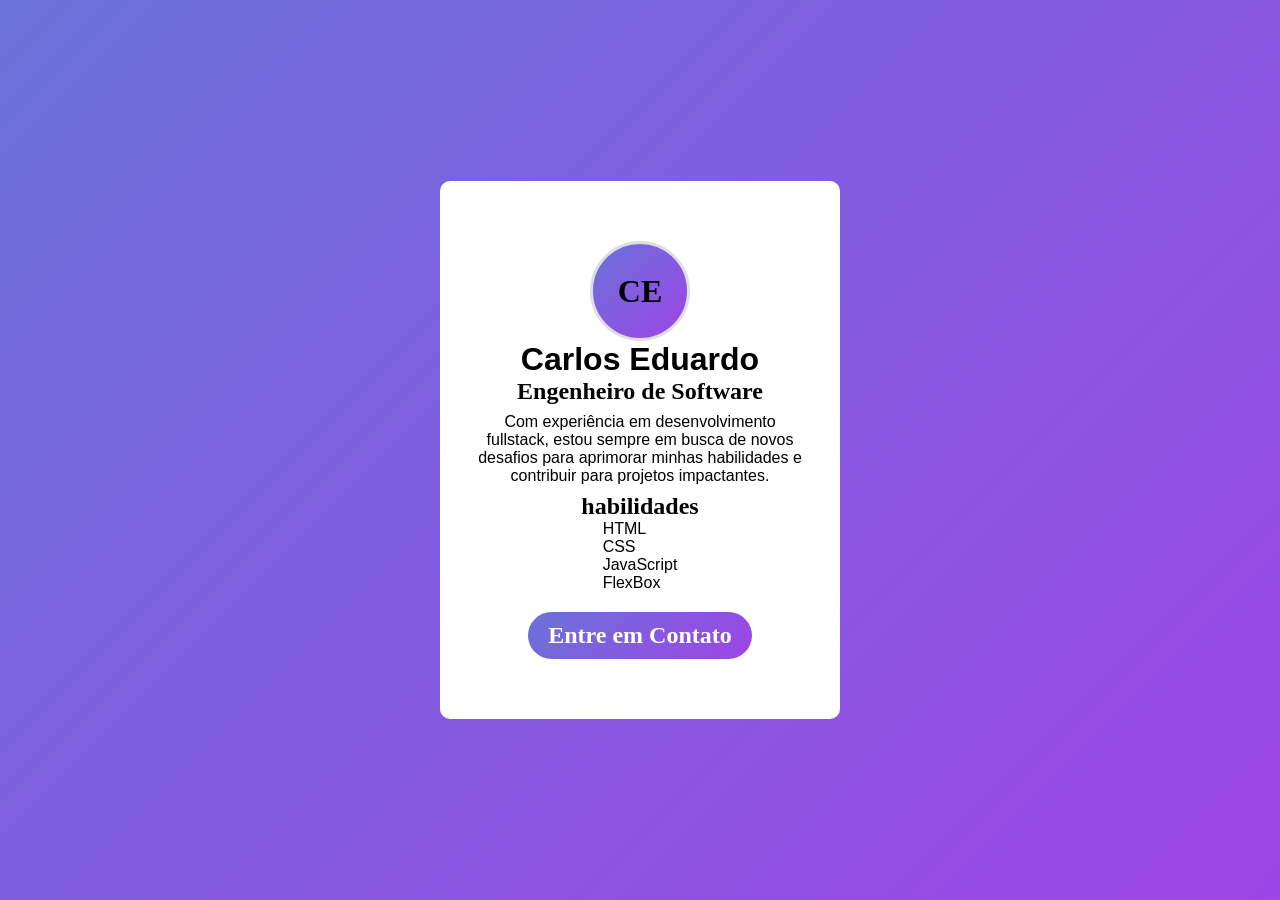
==== Aula06/atividade.html @ 96cbf03a "add complete HTML structure and CSS styling for personal profile page" ====
<!DOCTYPE html>
<html lang="en">
<head>
    <meta charset="UTF-8">
    <meta name="viewport" content="width=device-width, initial-scale=1.0">
    <link rel="stylesheet" href="../Aula06/css/estilos.css"> <!-- Link para a pasta de arquivos css -->
    <title>Engenheiro de Software - Carlos Eduardo</title>

</head>
<body>
    <div class="card">
   
        
        <div class ="icone-perfil">
            <h1>CE</h1>
        </div>


        <h1 class="Nome" >Carlos Eduardo</h1>

        <h2>Engenheiro de Software</h2>

        <p class ="descricao">
     Com experiência em desenvolvimento fullstack, estou sempre em busca de novos desafios 
    para aprimorar minhas habilidades e contribuir para projetos impactantes.
        </p>

        <h2>habilidades</h2>

        <div class="habilidades">
            <ul>
                <div>HTML</div>
                <div>CSS</div>
                <div>JavaScript</div>
                <div>FlexBox</div>
            </ul>
            
        </div>
        <h2 class="button">Entre em Contato</h2>
        </div>
                
    </div>

</body>
</html>
---- Aula06/css/estilos.css ----
*{
    margin: 0;
    padding: 0;
    box-sizing: border-box;
}

body{
       background: linear-gradient(135deg, #6A72D9, #9d45e6); 
        height: 100vh;
        display: flex;
        justify-content: center;
        align-items: center;
    
    }

.icone-perfil>div{
    background-color: white;
    width: 450px;
    height: 250px;
}
.icone-perfil{
  background: linear-gradient(135deg, #6A72D9, #9d45e6);
  display: flex;
  justify-content: center;
  align-items: center;
  border: 3px solid rgb(223, 222, 222);
  border-radius: 50%;
  width: 100px;
  height: 100px;
}

.card{
    display: flex;
    flex-direction: column;
    justify-content: center;
    align-items: center;
    background-color: white;
    width: 400px;
    padding: 60px 20px;
    border-radius: 10px;
}

.descricao{
    font-family: 'Segoe UI', Tahoma, Geneva, Verdana, sans-serif;
    text-align: center;
    gap: 20px;
    padding: 8px 15px;
    border-radius: 30px;
    
}

.button{
    background: linear-gradient(135deg, #6A72D9, #9d45e6);
    color: white;
    padding: 10px 20px;
    border: none;
    border-radius: 30px;
    margin-top: 20px;
}
.Nome{
    font-family: 'Segoe UI', Tahoma, Geneva, Verdana, sans-serif;
    gap: 10px;
}
.habilidades{
    font-family: 'Segoe UI', Tahoma, Geneva, Verdana, sans-serif;
    display: flex;
    
    gap: 10px;
}
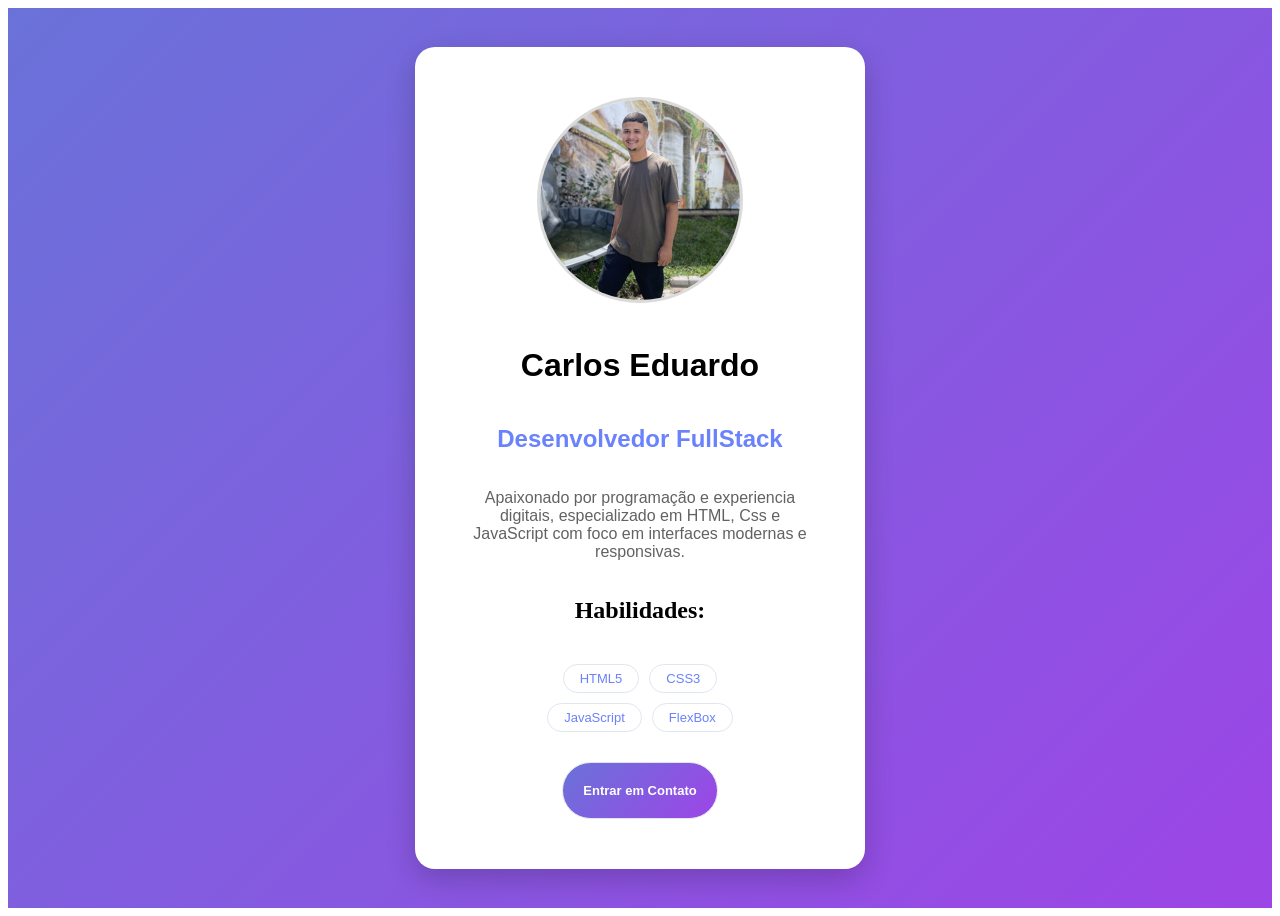
==== commit 2f34612f: "refactor HTML structure and CSS styling for personal profile card" ====
--- a/Aula06/atividade.html
+++ b/Aula06/atividade.html
@@ -1,47 +1,38 @@
-<!DOCTYPE html>
+<!doctype html>
 <html lang="en">
-<head>
-    <meta charset="UTF-8">
-    <meta name="viewport" content="width=device-width, initial-scale=1.0">
-    <link rel="stylesheet" href="../Aula06/css/estilos.css"> <!-- Link para a pasta de arquivos css -->
-    <title>Engenheiro de Software - Carlos Eduardo</title>
-
-</head>
-<body>
-    <div class="card">
-   
-        
-        <div class ="icone-perfil">
-            <h1>CE</h1>
+  <head>
+    <meta charset="UTF-8" />
+    <meta name="viewport" content="width=device-width, initial-scale=1.0" />
+    <link rel="stylesheet" href="../Aula06/css/estilos.css" />
+    <title>Desenvolvedor de softwers</title>
+  </head>
+  <body>
+    <main class="card-conteiner">
+      <div class="card">
+        <div>
+          <img src="../Aula02/assets/foto_perfil.jpg" class="foto-perfil" />
         </div>
-
-
-        <h1 class="Nome" >Carlos Eduardo</h1>
-
-        <h2>Engenheiro de Software</h2>
-
-        <p class ="descricao">
-     Com experiência em desenvolvimento fullstack, estou sempre em busca de novos desafios 
-    para aprimorar minhas habilidades e contribuir para projetos impactantes.
+        <br />
+        <h1 class="titulo">Carlos Eduardo</h1>
+        <h2 class="subtituloColorido">Desenvolvedor FullStack</h2>
+        <p class="paragrafo">
+          Apaixonado por programação e experiencia<br />
+          digitais, especializado em HTML, Css e<br />
+          JavaScript com foco em interfaces modernas e responsivas.
         </p>
-
-        <h2>habilidades</h2>
-
-        <div class="habilidades">
-            <ul>
-                <div>HTML</div>
-                <div>CSS</div>
-                <div>JavaScript</div>
-                <div>FlexBox</div>
-            </ul>
-            
+        <h2 font-family>Habilidades:</h2>
+ 
+        <div class="habilidades-container">
+          <span class="tag">HTML5</span>
+          <span class="tag">CSS3</span>
+          <span class="tag">JavaScript</span>
+          <span class="tag">FlexBox</span>
         </div>
-        <h2 class="button">Entre em Contato</h2>
+ 
+        <div>
+          <button class="contato"><b>Entrar em Contato</b></button>
         </div>
-                
-    </div>
-
-</body>
-</html>
-   
-    +      </div>
+    </main>
+  </body>
+</html>
--- a/Aula06/css/estilos.css
+++ b/Aula06/css/estilos.css
@@ -1,70 +1,77 @@
-*{
-    margin: 0;
-    padding: 0;
-    box-sizing: border-box;
-}
-
-body{
-       background: linear-gradient(135deg, #6A72D9, #9d45e6); 
-        height: 100vh;
+.card{
+        background-color: white;
+        padding: 50px;
+        border-radius: 20px;
+        box-shadow: 0 10px 30px rgba(0, 0, 0, 0.2);
+        text-align: center;
+        max-width: 350px;
         display: flex;
-        justify-content: center;
+        flex-direction: column;
         align-items: center;
-    
     }
-
-.icone-perfil>div{
-    background-color: white;
-    width: 450px;
-    height: 250px;
-}
-.icone-perfil{
-  background: linear-gradient(135deg, #6A72D9, #9d45e6);
+    .card-conteiner{
   display: flex;
   justify-content: center;
-  align-items: center;
-  border: 3px solid rgb(223, 222, 222);
-  border-radius: 50%;
-  width: 100px;
-  height: 100px;
+  align-items: center;    
+  min-height: 100vh;      
+  background: linear-gradient(135deg, #6A72D9, #9d45e6); /* Gradiente do fundo */
+ 
+    }
+    .foto-perfil{
+        width: 200px;
+        height: 200px;
+        border-radius: 50%;
+        object-fit: cover ;
+          box-shadow: 0, 0, 10px, 5px #e0e6f0;
+        border:solid 3px #dadada;
+    }
+    .tag {
+  background-color: #ffffff;
+  color: #6a82fb;                
+  font-family: sans-serif;
+  font-size: 13px;
+  font-weight: 500;
+  padding: 6px 16px;
+  border-radius: 50px;      
+  border: 1px solid #e0e6f0;  
+  box-shadow: 0, 0, 10px, 5px #e0e6f0
 }
-
-.card{
-    display: flex;
-    flex-direction: column;
-    justify-content: center;
-    align-items: center;
-    background-color: white;
-    width: 400px;
-    padding: 60px 20px;
-    border-radius: 10px;
+.habilidades-container {
+  display: flex;      
+  flex-wrap: wrap;      
+  justify-content: center;
+  gap: 10px;          
+  margin-top: 20px;      
+  margin-bottom: 30px;    
+  max-width: 250px;  
+   box-shadow: 0, 0, 10px, 5px #e0e6f0
 }
-
-.descricao{
-    font-family: 'Segoe UI', Tahoma, Geneva, Verdana, sans-serif;
-    text-align: center;
-    gap: 20px;
-    padding: 8px 15px;
-    border-radius: 30px;
-    
+ 
+.contato{
+ background: linear-gradient(135deg, #6A72D9, #9d45e6);
+  color: white;                
+  font-family: sans-serif;
+  font-size: 13px;
+  font-weight: 500;
+  padding: 20px 20px;
+  border-radius: 50px;      
+  border: 1px solid #e0e6f0;  
+    box-shadow: 0, 0, 10px, 5px #e0e6f0
 }
-
-.button{
-    background: linear-gradient(135deg, #6A72D9, #9d45e6);
-    color: white;
-    padding: 10px 20px;
-    border: none;
-    border-radius: 30px;
-    margin-top: 20px;
+ 
+.topico{
+     color: Black;                
+    font-family: sans-serif;
 }
-.Nome{
-    font-family: 'Segoe UI', Tahoma, Geneva, Verdana, sans-serif;
-    gap: 10px;
+.subtituloColorido{
+    color: #6a82fb;                
+    font-family: sans-serif;
 }
-.habilidades{
-    font-family: 'Segoe UI', Tahoma, Geneva, Verdana, sans-serif;
-    display: flex;
-    
-    gap: 10px;
+.titulo{
+     color: Black;                
+    font-family: sans-serif;
 }
-
+.paragrafo{
+    color: rgb(99, 98, 98);                
+    font-family: sans-serif;
+}
